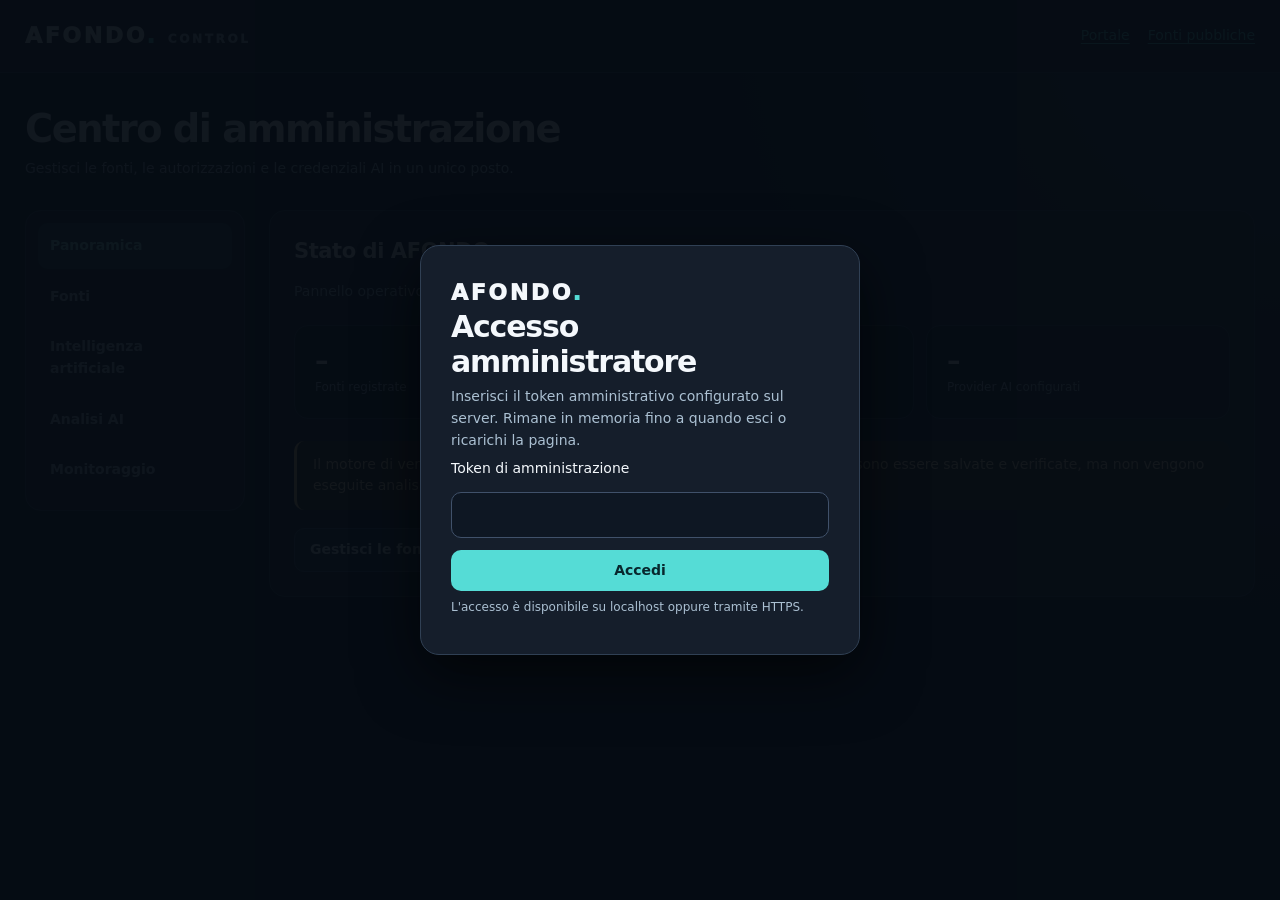
==== web/admin.html @ f1add073 "feat(ai): add operator-triggered extraction and candidate review panel" ====
<!doctype html>
<html lang="it">
<head>
<meta charset="utf-8"><meta name="viewport" content="width=device-width,initial-scale=1">
<meta name="referrer" content="no-referrer">
<title>AFONDO — Administration</title>
<style>
:root{color-scheme:dark;--bg:#090f18;--panel:#151e2b;--panel2:#1e2a3a;--text:#f4f8fc;--muted:#abc0d2;--line:#304054;--aqua:#55dcd6;--danger:#ff9b9b;--warn:#f7ca86}
*{box-sizing:border-box}
body{margin:0;background:radial-gradient(circle at 100% 0%,#172c42,transparent 39%),var(--bg);color:var(--text);font:14px/1.55 Inter,system-ui,-apple-system,sans-serif;min-height:100vh}
a{color:var(--aqua);text-underline-offset:3px}
input,select,textarea,button{font:inherit}
input,select,textarea{background:#0e1723;border:1px solid #40516a;border-radius:10px;color:var(--text);padding:11px 12px;width:100%}
input:focus,select:focus,textarea:focus{outline:2px solid var(--aqua);outline-offset:1px}
input[type=checkbox]{width:auto;accent-color:var(--aqua)}
button{cursor:pointer;border:0;border-radius:10px;padding:10px 15px;font-weight:750}
button:disabled{opacity:.5;cursor:not-allowed}
button.primary{background:var(--aqua);color:#08272d}
button.secondary{border:1px solid #45576e;background:#233249;color:#e5f1f7}
button.danger{background:#56262c;color:#ffd0d0;border:1px solid #854752}
button.ghost{border:1px solid transparent;background:transparent;color:#d1deee}
header{border-bottom:1px solid var(--line);background:#0c1420e8}
.top{max-width:1320px;margin:auto;padding:19px 25px;display:flex;justify-content:space-between;align-items:center;gap:10px;flex-wrap:wrap}
.brand{font-size:22px;letter-spacing:.12em;font-weight:950}.brand i{font-style:normal;color:var(--aqua)}
.top nav{display:flex;align-items:center;gap:18px}
.wrap{max-width:1320px;margin:auto;padding:34px 25px 95px}
h1{font-size:clamp(28px,3vw,41px);line-height:1.15;letter-spacing:-.04em;margin:0 0 7px}
h2{font-size:21px;letter-spacing:-.02em;margin:0 0 14px}
h3{font-size:16px;margin:0 0 10px}
p{margin:7px 0}
.muted{color:var(--muted)}.small{font-size:12px}
.layout{display:grid;grid-template-columns:220px 1fr;gap:24px;margin-top:30px}
.side{background:#121c29;border:1px solid var(--line);border-radius:16px;padding:12px;align-self:start;position:sticky;top:16px}
.tab{display:block;width:100%;text-align:left;background:transparent;color:#b7c9d9;margin-bottom:5px;padding:12px}
.tab[aria-selected=true]{background:#214050;color:#9ef4ef}
.panel{background:var(--panel);border:1px solid var(--line);border-radius:16px;padding:24px;margin-bottom:20px}
.cards{display:grid;grid-template-columns:repeat(3,1fr);gap:12px;margin:22px 0}
.metric{background:#0e1723;padding:20px;border:1px solid var(--line);border-radius:14px}
.metric strong{font-size:27px;display:block;line-height:1.1}
.metric span{color:var(--muted);font-size:12px}
.toolbar{display:flex;gap:12px;align-items:center;justify-content:space-between;flex-wrap:wrap;margin-bottom:15px}
.formgrid{display:grid;grid-template-columns:repeat(2,minmax(0,1fr));gap:14px}
.field label{display:block;font-size:12px;font-weight:750;color:#d3e3ef;margin:0 0 6px}
.field.span2{grid-column:span 2}
.field small{color:var(--muted)}
.actions{display:flex;gap:10px;flex-wrap:wrap;margin-top:18px}
.notice{padding:13px 16px;border-radius:10px;border-left:3px solid var(--warn);background:#30291c;color:#f9e1b1;margin:15px 0}
.good{color:#91eacc}.bad{color:#ffb4b4}
.list{display:grid;grid-template-columns:repeat(auto-fill,minmax(230px,1fr));gap:10px}
.source{background:#101b28;border:1px solid var(--line);border-radius:12px;padding:16px;cursor:pointer;text-align:left;color:var(--text);font-weight:500}
.source:hover,.source:focus-visible{border-color:var(--aqua)}
.source strong{display:block;margin:5px 0}
.pill{display:inline-block;border:1px solid #536a82;border-radius:30px;padding:2px 9px;font-size:11px;color:#bbd0e2;font-weight:650}
.pill.green{color:#94eed9;border-color:#317d6d}
.pill.yellow{color:#f7d196;border-color:#826743}
hr{border:0;border-top:1px solid var(--line);margin:23px 0}
.backdrop{display:flex;align-items:center;justify-content:center;position:fixed;inset:0;background:#060c13f2;z-index:10;padding:15px}
.login{width:min(440px,100%);background:var(--panel);border:1px solid var(--line);border-radius:19px;padding:30px;box-shadow:0 20px 60px #0009}
.login h1{font-size:30px}.login input{margin:12px 0}
.login button{width:100%}
.hidden{display:none!important}
#feedback{position:fixed;bottom:20px;right:20px;max-width:460px;background:#1b3340;border:1px solid #438b95;padding:15px 18px;border-radius:12px;z-index:5;box-shadow:0 12px 34px #0008}
code{background:#0d1724;color:var(--aqua);padding:2px 6px;border-radius:5px}
@media(max-width:820px){.layout{grid-template-columns:1fr}.side{display:flex;position:static;overflow-x:auto;gap:5px}.tab{white-space:nowrap}.cards{grid-template-columns:1fr 1fr}.wrap{padding:28px 14px}.top{padding:16px 14px}}
@media(max-width:520px){.formgrid{grid-template-columns:1fr}.field.span2{grid-column:span 1}.cards{grid-template-columns:1fr}.panel{padding:17px}}
</style>
</head>
<body>
<header><div class="top"><div class="brand">AFONDO<i>.</i> <span class="small muted">CONTROL</span></div><nav><a href="/">Portale</a><a href="/sources">Fonti pubbliche</a><button class="ghost hidden" id="logout">Esci</button></nav></div></header>
<main class="wrap">
<h1>Centro di amministrazione</h1>
<p class="muted">Gestisci le fonti, le autorizzazioni e le credenziali AI in un unico posto.</p>
<div class="layout" id="application">
<aside class="side" aria-label="Sezioni">
<button type="button" class="tab" data-tab="overview" aria-selected="true">Panoramica</button>
<button type="button" class="tab" data-tab="sources" aria-selected="false">Fonti</button>
<button type="button" class="tab" data-tab="ai" aria-selected="false">Intelligenza artificiale</button>
<button type="button" class="tab" data-tab="analysis" aria-selected="false">Analisi AI</button>
<button type="button" class="tab" data-tab="monitor" aria-selected="false">Monitoraggio</button>
</aside>
<div>
<section id="view-overview">
<div class="panel">
<h2>Stato di AFONDO</h2><p class="muted">Pannello operativo. Nessuna scansione viene attivata automaticamente.</p>
<div class="cards">
<div class="metric"><strong id="metric-sources">–</strong><span>Fonti registrate</span></div>
<div class="metric"><strong id="metric-enabled">–</strong><span>Discovery autorizzate</span></div>
<div class="metric"><strong id="metric-ai">–</strong><span>Provider AI configurati</span></div>
</div>
<div class="notice">Il motore di verifica AI non utilizza ancora i provider configurati. Le chiavi possono essere salvate e verificate, ma non vengono eseguite analisi AI.</div>
<div class="actions"><button class="secondary" id="overview-to-sources">Gestisci le fonti →</button><button class="secondary" id="overview-to-ai">Configura AI →</button></div>
</div>
</section>
<section class="hidden" id="view-sources">
<div class="panel">
<div class="toolbar"><div><h2>Registro delle fonti</h2><p class="muted small">Seleziona una fonte per modificarla, oppure creane una nuova.</p></div><button class="primary" id="new-source">+ Nuova fonte</button></div>
<div class="field"><input id="source-search" placeholder="Cerca testata o ID..." aria-label="Cerca testata"></div>
<p class="muted small" id="source-count"></p>
<div class="list" id="source-list"></div>
</div>
<div class="panel hidden" id="source-editor">
<h2 id="source-form-title">Modifica fonte</h2>
<form id="source-form" autocomplete="off">
<div class="formgrid">
<div class="field"><label for="s-id">ID tecnico</label><input id="s-id" required minlength="2" maxlength="70" pattern="[a-z0-9]+(-[a-z0-9]+)*"></div>
<div class="field"><label for="s-name">Nome testata *</label><input id="s-name" required minlength="2" maxlength="200"></div>
<div class="field"><label for="s-type">Tipologia</label><select id="s-type"><option value="newsroom">Giornale / Emittente</option><option value="news_agency">Agenzia</option><option value="primary_evidence">Fonte primaria</option><option value="factcheck_reference">Fact-checking</option></select></div>
<div class="field"><label for="s-priority">Priorità</label><input id="s-priority" value="pilot" maxlength="60"></div>
<div class="field"><label for="s-regions">Aree geografiche (virgole)</label><input id="s-regions" required value="IT"></div>
<div class="field"><label for="s-languages">Lingue (virgole)</label><input id="s-languages" required value="it"></div>
<div class="field span2"><label for="s-site">Sito ufficiale HTTPS *</label><input id="s-site" required type="url" placeholder="https://giornale.example"></div>
<div class="field"><label for="s-method">Metodo di acquisizione</label><select id="s-method"><option value="rss">RSS diretto</option><option value="rss_catalog">Catalogo RSS</option><option value="licensed_api">API con licenza</option><option value="site">Sito senza feed</option><option value="site_or_feed_to_confirm">Feed da verificare</option></select></div>
<div class="field"><label for="s-url">URL feed HTTPS (se disponibile)</label><input id="s-url" type="url" placeholder="https://.../feed.xml"></div>
<div class="field span2"><label><input id="s-active" type="checkbox"> Consenti l'attivazione quando i permessi sono registrati</label><small>Se disattivato, nessuna sincronizzazione sarà consentita, anche con licenza valida.</small></div>
</div>
<div class="actions"><button type="submit" class="primary">Salva fonte</button><button type="button" class="danger hidden" id="delete-source">Archivia fonte</button><button type="button" class="secondary" id="close-source">Chiudi</button></div>
</form>
<hr>
<h3>Autorizzazioni e collegamento tecnico</h3>
<p class="muted small">Inserire soltanto permessi reali e documentati. Un RSS pubblico non equivale a una licenza AI.</p>
<form id="grant-form">
<div class="formgrid">
<div class="field span2"><label><input type="checkbox" id="g-recorded"> Ho verificato una licenza o autorizzazione per la discovery dei metadati</label></div>
<div class="field span2"><label for="g-reference">Riferimento del permesso</label><textarea id="g-reference" rows="2" maxlength="1500" placeholder="Numero contratto, documento o URL condizioni"></textarea></div>
<div class="field"><label for="g-by">Verificato da</label><input id="g-by" maxlength="160"></div>
<div class="field"><label for="g-date">Data revisione</label><input id="g-date" type="date"></div>
<div class="field"><label for="g-expires">Scadenza (opzionale)</label><input id="g-expires" type="date"></div>
<div class="field"><label for="g-adapter">Adapter</label><select id="g-adapter"><option value="feed">RSS / Atom</option><option value="json_api">JSON API</option></select></div>
<div class="field span2"><label for="g-endpoint">Endpoint preciso HTTPS (facoltativo se RSS diretto)</label><input id="g-endpoint" type="url" placeholder="https://..."></div>
<div class="field span2"><label for="g-schema">Mapping JSON API (se richiesto, JSON)</label><textarea rows="3" id="g-schema" placeholder='{"items_path":"response.results","title_field":"webTitle","url_field":"webUrl"}'></textarea></div>
<div class="field"><label for="g-env">Nome variabile per token sorgente (opzionale)</label><input id="g-env" placeholder="AFONDO_SOURCE_NEWS_TOKEN"></div>
<div class="field"><label for="g-header">Header token sorgente</label><select id="g-header"><option>Authorization</option><option>X-API-Key</option></select></div>
</div>
<div class="actions"><button type="submit" class="primary">Salva autorizzazione</button><span class="muted small" id="grant-state">Seleziona prima una fonte.</span></div>
</form>
</div>
</section>
<section class="hidden" id="view-ai">
<div class="panel">
<h2>Provider di intelligenza artificiale</h2>
<p class="muted">Le chiavi vengono cifrate lato server. Non appaiono nell'elenco, non vengono restituite dalle API e non rimangono nel browser dopo aver lasciato la pagina.</p>
<form id="ai-form" autocomplete="off">
<div class="formgrid">
<div class="field"><label for="ai-provider">Provider</label><select id="ai-provider"><option value="openai">OpenAI</option><option value="anthropic">Anthropic</option><option value="gemini">Google Gemini</option></select></div>
<div class="field"><label for="ai-model">Modello</label><input id="ai-model" required placeholder="Inserisci il model ID" maxlength="120"></div>
<div class="field span2"><label for="ai-key">API key</label><input id="ai-key" type="password" placeholder="Nuova chiave (lascia vuoto per mantenere la precedente)" maxlength="500" autocomplete="new-password"></div>
<div class="field span2"><label><input type="checkbox" id="ai-active" checked> Provider predefinito attivo</label></div>
</div>
<div class="actions"><button class="primary" type="submit">Salva configurazione</button><button type="button" class="secondary" id="ai-test">Test connessione</button><button type="button" class="danger" id="ai-delete">Elimina chiave e configurazione</button></div>
</form>
<hr><h3>Provider configurati</h3><div id="ai-list" class="list"></div>
<div class="notice">Il test verifica soltanto che la chiave possa accedere alla lista dei modelli del provider. Non certifica l'accesso a un modello specifico, né attiva l'analisi automatica delle notizie.</div>
</div>
</section>
<section class="hidden" id="view-analysis">
<div class="panel">
<h2>Analisi AI degli articoli</h2>
<p class="muted">Seleziona un articolo già registrato in AFONDO. Dopo la conferma, il testo verrà inviato al provider AI attivo per individuare affermazioni verificabili. Nessun risultato verrà automaticamente considerato vero.</p>
<div class="notice">Invia soltanto contenuti che puoi legittimamente elaborare con un servizio AI esterno. Il servizio non recupera fonti indipendenti e non esegue fact-checking autonomo. Limiti: 12.000 caratteri/articolo, massimo 25 richieste per 24 ore e 1 per articolo all'ora.</div>
<div class="formgrid">
<div class="field span2"><label for="analysis-article">Articolo</label><select id="analysis-article"><option value="">Seleziona un articolo</option></select></div>
</div>
<div class="actions"><button class="primary" id="analysis-run" type="button">Estrai le affermazioni con AI</button><button class="secondary" id="analysis-refresh" type="button">Aggiorna elenco</button></div>
<p class="small muted" id="analysis-status" role="status">Nessuna analisi selezionata.</p>
<hr>
<h3>Ultima estrazione</h3><div id="analysis-runs" class="muted small"></div>
<h3 style="margin-top:25px">Candidate estratte</h3><div id="analysis-candidates"></div>
<p class="small muted">Solo le candidate marcate come fatto e accettate dall'amministratore entrano nell'elenco delle affermazioni da verificare. L'accettazione non costituisce conferma della loro verità.</p>
</div>
</section>
<section class="hidden" id="view-monitor">
<div class="panel"><h2>Monitoraggio dell'acquisizione</h2><p class="muted">Ultimi stati di sincronizzazione per le fonti registrate. Per avviare una scansione servono permessi validi e il token di ingestion già previsto dal backend.</p><div id="monitor-list" class="list"></div></div>
</section>
</div>
</div>
</main>
<div class="backdrop" id="login-overlay">
<div class="login">
<div class="brand">AFONDO<i>.</i></div><h1>Accesso amministratore</h1>
<p class="muted">Inserisci il token amministrativo configurato sul server. Rimane in memoria fino a quando esci o ricarichi la pagina.</p>
<form id="login-form"><label for="login-token">Token di amministrazione</label><input id="login-token" type="password" required minlength="24" autocomplete="off" spellcheck="false"><button class="primary">Accedi</button></form>
<p class="small bad" id="login-error" role="alert"></p>
<p class="small muted">L'accesso è disponibile su localhost oppure tramite HTTPS.</p>
</div>
</div>
<div id="feedback" class="hidden" role="status" aria-live="polite"></div>
<script src="/admin.js" defer></script>
</body></html>
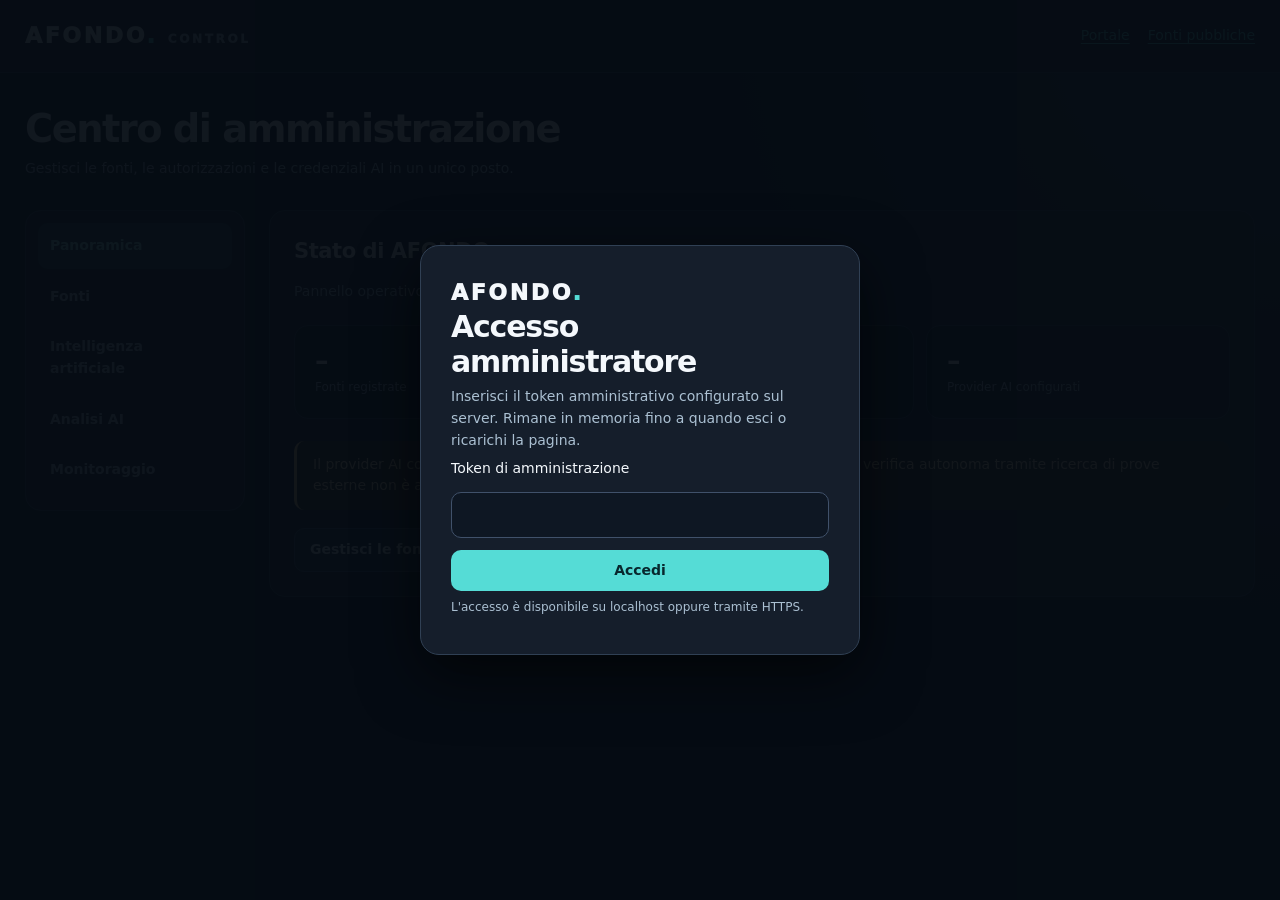
==== commit 00280464: "docs(ai): align documentation and control UI with implemented extraction" ====
--- a/web/admin.html
+++ b/web/admin.html
@@ -87,7 +87,7 @@
 <div class="metric"><strong id="metric-enabled">–</strong><span>Discovery autorizzate</span></div>
 <div class="metric"><strong id="metric-ai">–</strong><span>Provider AI configurati</span></div>
 </div>
-<div class="notice">Il motore di verifica AI non utilizza ancora i provider configurati. Le chiavi possono essere salvate e verificate, ma non vengono eseguite analisi AI.</div>
+<div class="notice">Il provider AI configurato può estrarre affermazioni nella sezione Analisi AI. La verifica autonoma tramite ricerca di prove esterne non è ancora disponibile.</div>
 <div class="actions"><button class="secondary" id="overview-to-sources">Gestisci le fonti →</button><button class="secondary" id="overview-to-ai">Configura AI →</button></div>
 </div>
 </section>
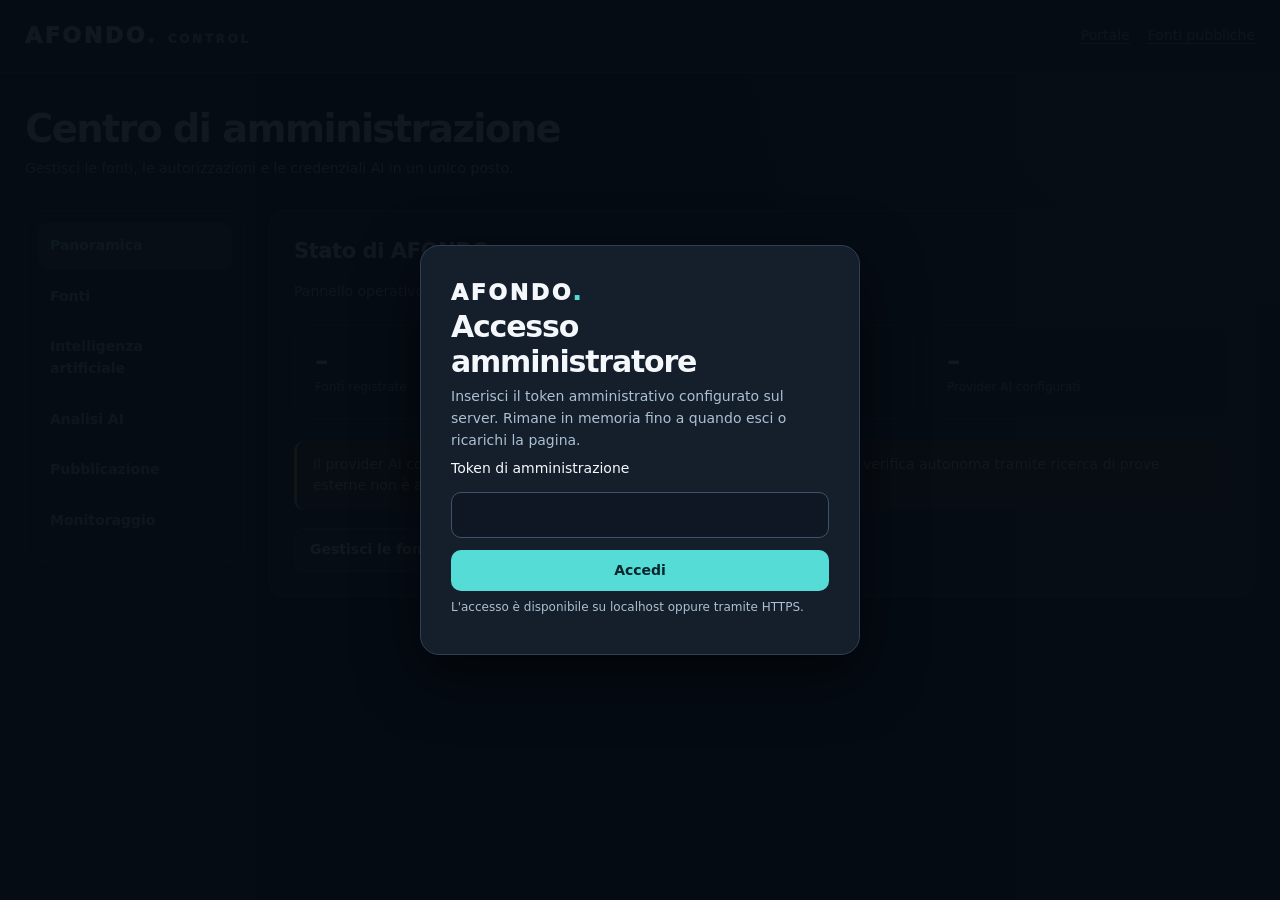
==== commit 081be89f: "feat(portal): add editorial publication controls to admin interface" ====
--- a/web/admin.html
+++ b/web/admin.html
@@ -76,6 +76,7 @@
 <button type="button" class="tab" data-tab="sources" aria-selected="false">Fonti</button>
 <button type="button" class="tab" data-tab="ai" aria-selected="false">Intelligenza artificiale</button>
 <button type="button" class="tab" data-tab="analysis" aria-selected="false">Analisi AI</button>
+<button type="button" class="tab" data-tab="editorial" aria-selected="false">Pubblicazione</button>
 <button type="button" class="tab" data-tab="monitor" aria-selected="false">Monitoraggio</button>
 </aside>
 <div>
@@ -168,6 +169,57 @@
 <p class="small muted">Solo le candidate marcate come fatto e accettate dall'amministratore entrano nell'elenco delle affermazioni da verificare. L'accettazione non costituisce conferma della loro verità.</p>
 </div>
 </section>
+<section class="hidden" id="view-editorial">
+<div class="panel">
+<div class="toolbar">
+  <div>
+    <h2>Pubblicazione sul portale</h2>
+    <p class="muted">Gestisci categorie, notizie in evidenza e segnali visivi per gli articoli disponibili.</p>
+  </div>
+  <a href="/" class="small" target="_blank" rel="noopener noreferrer">Visualizza il portale ↗</a>
+</div>
+<div class="notice">“Sensazionalistico” e “Fuori contesto” sono valutazioni editoriali, non diagnosi automatiche dell'AI. Per pubblicarle occorrono una motivazione dettagliata e un documento consultabile. Le notizie conosciute solo tramite RSS rimangono non verificate.</div>
+<div class="field">
+  <label for="ed-article">Articolo da gestire</label>
+  <select id="ed-article"><option value="">Seleziona un articolo</option></select>
+</div>
+<form id="ed-form" class="hidden">
+  <div class="formgrid" style="margin-top:21px">
+    <div class="field"><label for="ed-topic">Categoria</label>
+      <select id="ed-topic">
+        <option value="">Automatica (titolo)</option>
+        <option value="attualita">Attualità</option><option value="politica">Politica</option>
+        <option value="economia">Economia</option><option value="mondo">Mondo</option>
+        <option value="tecnologia">Tecnologia</option><option value="scienza">Scienza</option>
+        <option value="salute">Salute</option><option value="ambiente">Ambiente</option>
+        <option value="sport">Sport</option><option value="cultura">Cultura</option>
+      </select>
+    </div>
+    <div class="field"><label for="ed-status">Stato della revisione</label>
+      <select id="ed-status"><option value="draft">Bozza, non pubblicare avvisi</option><option value="approved">Approvata, mostra avvisi motivati</option></select>
+    </div>
+    <div class="field span2">
+      <label><input type="checkbox" id="ed-featured"> Metti in primo piano nella home</label>
+    </div>
+    <div class="field span2">
+      <label><input type="checkbox" id="ed-sensationalistic"> Titolo sensazionalistico</label>
+    </div>
+    <div class="field span2">
+      <label><input type="checkbox" id="ed-out-of-context"> Affermazione fuori contesto</label>
+    </div>
+    <div class="field span2"><label for="ed-note">Motivazione pubblica</label>
+      <textarea id="ed-note" maxlength="1200" rows="4" placeholder="Spiega con precisione cosa è documentato, cosa manca e perché la segnalazione è appropriata."></textarea>
+    </div>
+    <div class="field span2"><label for="ed-evidence">Riferimento documentale HTTPS</label>
+      <input id="ed-evidence" type="url" placeholder="https://fonte-originale-o-documento...">
+    </div>
+  </div>
+  <p class="small muted">Per pubblicare una segnalazione servono almeno 40 caratteri di motivazione e un URL di prova. Un articolo in evidenza non deve necessariamente aver ricevuto una valutazione di accuratezza.</p>
+  <div class="actions"><button type="submit" class="primary">Salva la scheda editoriale</button>
+    <span class="muted small" id="ed-feedback" aria-live="polite"></span></div>
+</form>
+</div>
+</section>
 <section class="hidden" id="view-monitor">
 <div class="panel"><h2>Monitoraggio dell'acquisizione</h2><p class="muted">Ultimi stati di sincronizzazione per le fonti registrate. Per avviare una scansione servono permessi validi e il token di ingestion già previsto dal backend.</p><div id="monitor-list" class="list"></div></div>
 </section>
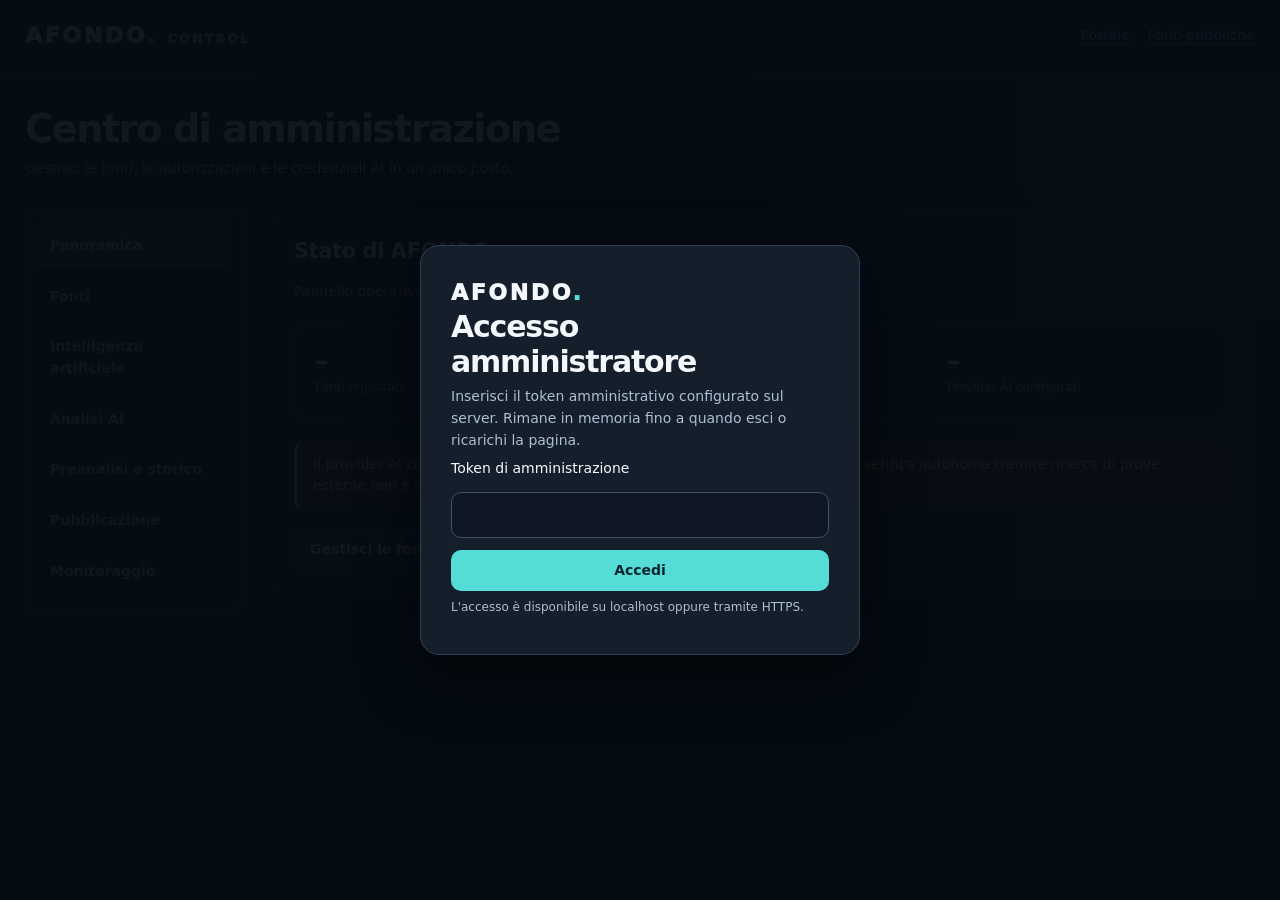
==== commit dfdef914: "feat: add preanalysis rights and verified attribution management to admin" ====
--- a/web/admin.html
+++ b/web/admin.html
@@ -76,6 +76,7 @@
 <button type="button" class="tab" data-tab="sources" aria-selected="false">Fonti</button>
 <button type="button" class="tab" data-tab="ai" aria-selected="false">Intelligenza artificiale</button>
 <button type="button" class="tab" data-tab="analysis" aria-selected="false">Analisi AI</button>
+<button type="button" class="tab" data-tab="preanalysis" aria-selected="false">Preanalisi e storico</button>
 <button type="button" class="tab" data-tab="editorial" aria-selected="false">Pubblicazione</button>
 <button type="button" class="tab" data-tab="monitor" aria-selected="false">Monitoraggio</button>
 </aside>
@@ -122,6 +123,7 @@
 <form id="grant-form">
 <div class="formgrid">
 <div class="field span2"><label><input type="checkbox" id="g-recorded"> Ho verificato una licenza o autorizzazione per la discovery dei metadati</label></div>
+<div class="field span2"><label><input type="checkbox" id="g-display"> Ho verificato anche il diritto di mostrare pubblicamente titoli e metadati nel portale AFONDO</label><small>La pubblicazione è distinta dalla sola acquisizione dei metadati.</small></div>
 <div class="field span2"><label for="g-reference">Riferimento del permesso</label><textarea id="g-reference" rows="2" maxlength="1500" placeholder="Numero contratto, documento o URL condizioni"></textarea></div>
 <div class="field"><label for="g-by">Verificato da</label><input id="g-by" maxlength="160"></div>
 <div class="field"><label for="g-date">Data revisione</label><input id="g-date" type="date"></div>
@@ -169,12 +171,48 @@
 <p class="small muted">Solo le candidate marcate come fatto e accettate dall'amministratore entrano nell'elenco delle affermazioni da verificare. L'accettazione non costituisce conferma della loro verità.</p>
 </div>
 </section>
+<section class="hidden" id="view-preanalysis">
+<div class="panel">
+<h2>Preanalisi prima della pubblicazione</h2>
+<p class="muted">Seleziona un articolo per autorizzarne espressamente l'elaborazione presso il provider AI. Il processo individua affermazioni candidate: la ricerca automatica di prove indipendenti non è ancora disponibile.</p>
+<div class="notice">Non attivare questa funzione senza verificare il diritto di inviare il testo dell'articolo a un servizio AI esterno. Il flag deve riportare base documentale e responsabile della verifica. Nessun feed di soli metadati viene processato come articolo completo.</div>
+<div class="field"><label for="pa-article">Articolo</label><select id="pa-article"><option value="">Seleziona un articolo</option></select></div>
+<form id="pa-permission" class="hidden">
+<div class="formgrid" style="margin-top:16px">
+<div class="field span2"><label><input id="pa-allowed" type="checkbox"> Autorizzo il trattamento AI esterno del testo, dopo verifica dei diritti</label></div>
+<div class="field span2"><label for="pa-basis">Base / riferimento dell'autorizzazione</label><textarea id="pa-basis" rows="2" maxlength="1000" placeholder="Riferimento verificabile a licenza, autorizzazione, titolarità o altra base lecita"></textarea></div>
+<div class="field"><label for="pa-checked">Verificato da</label><input id="pa-checked" maxlength="120" placeholder="Responsabile"></div>
+<div class="field"><label for="pa-expires">Scadenza (facoltativa)</label><input id="pa-expires" type="date"></div>
+</div>
+<div class="actions"><button class="primary" type="submit">Salva permesso AI</button></div>
+</form>
+<hr>
+<div class="toolbar"><div><h3>Coda di preanalisi</h3><p class="muted small">Il worker esamina soltanto articoli approvati per l'AI, mai testi presi da feed senza licenza.</p></div>
+<button class="secondary" id="pa-refresh" type="button">Aggiorna coda</button></div>
+<p class="small muted" id="pa-status" role="status">Nessuna esecuzione.</p>
+<button id="pa-run" class="primary" type="button">Processa ora fino a 3 articoli</button>
+<p class="small muted">Per un'esecuzione ricorrente configura un processo pianificato esterno con <code>python -m afondo.preanalysis --once</code>. Limiti API e spesa restano in vigore.</p>
+</div>
+<div class="panel">
+<h2>Attribuzione verificata a testata e autore</h2>
+<p class="muted">Lo storico pubblico appare soltanto quando un revisore controlla il collegamento originale e la firma. Identità e omonimie non vengono unite automaticamente tra testate diverse.</p>
+<div class="field"><label for="at-article">Articolo</label><select id="at-article"><option value="">Seleziona un articolo</option></select></div>
+<form id="at-form" class="hidden">
+<div class="formgrid" style="margin-top:16px">
+<div class="field span2"><label><input id="at-outlet" type="checkbox"> Testata e URL originale verificati</label></div>
+<div class="field span2"><label><input id="at-byline" type="checkbox"> Firma dell'autore verificata nell'articolo originale</label></div>
+<div class="field"><label for="at-checked">Verificato da</label><input id="at-checked" maxlength="120"></div>
+<div class="field span2"><label for="at-note">Prova / metodo di verifica dell'attribuzione</label><textarea id="at-note" maxlength="800" rows="3" placeholder="Come è stata verificata la pubblicazione e la firma?"></textarea></div>
+</div><div class="actions"><button class="primary" type="submit">Salva attribuzione</button><a href="/history" target="_blank" rel="noopener noreferrer">Apri lo storico pubblico ↗</a></div>
+</form>
+</div>
+</section>
 <section class="hidden" id="view-editorial">
 <div class="panel">
 <div class="toolbar">
   <div>
     <h2>Pubblicazione sul portale</h2>
-    <p class="muted">Gestisci categorie, notizie in evidenza e segnali visivi per gli articoli disponibili.</p>
+    <p class="muted">Approva gli articoli prima della pubblicazione, gestisci categorie e segnalazioni documentate.</p>
   </div>
   <a href="/" class="small" target="_blank" rel="noopener noreferrer">Visualizza il portale ↗</a>
 </div>
@@ -196,7 +234,7 @@
       </select>
     </div>
     <div class="field"><label for="ed-status">Stato della revisione</label>
-      <select id="ed-status"><option value="draft">Bozza, non pubblicare avvisi</option><option value="approved">Approvata, mostra avvisi motivati</option></select>
+      <select id="ed-status"><option value="draft">Bozza, non pubblicare avvisi</option><option value="approved">Approvata, pubblica sul portale</option></select>
     </div>
     <div class="field span2">
       <label><input type="checkbox" id="ed-featured"> Metti in primo piano nella home</label>
@@ -207,6 +245,7 @@
     <div class="field span2">
       <label><input type="checkbox" id="ed-out-of-context"> Affermazione fuori contesto</label>
     </div>
+    <div class="field span2"><label for="ed-change">Motivo della modifica (richiesto per revisioni pubblicate)</label><textarea id="ed-change" maxlength="600" rows="2" placeholder="Che cosa è cambiato rispetto alla versione pubblica precedente?"></textarea></div>
     <div class="field span2"><label for="ed-note">Motivazione pubblica</label>
       <textarea id="ed-note" maxlength="1200" rows="4" placeholder="Spiega con precisione cosa è documentato, cosa manca e perché la segnalazione è appropriata."></textarea>
     </div>
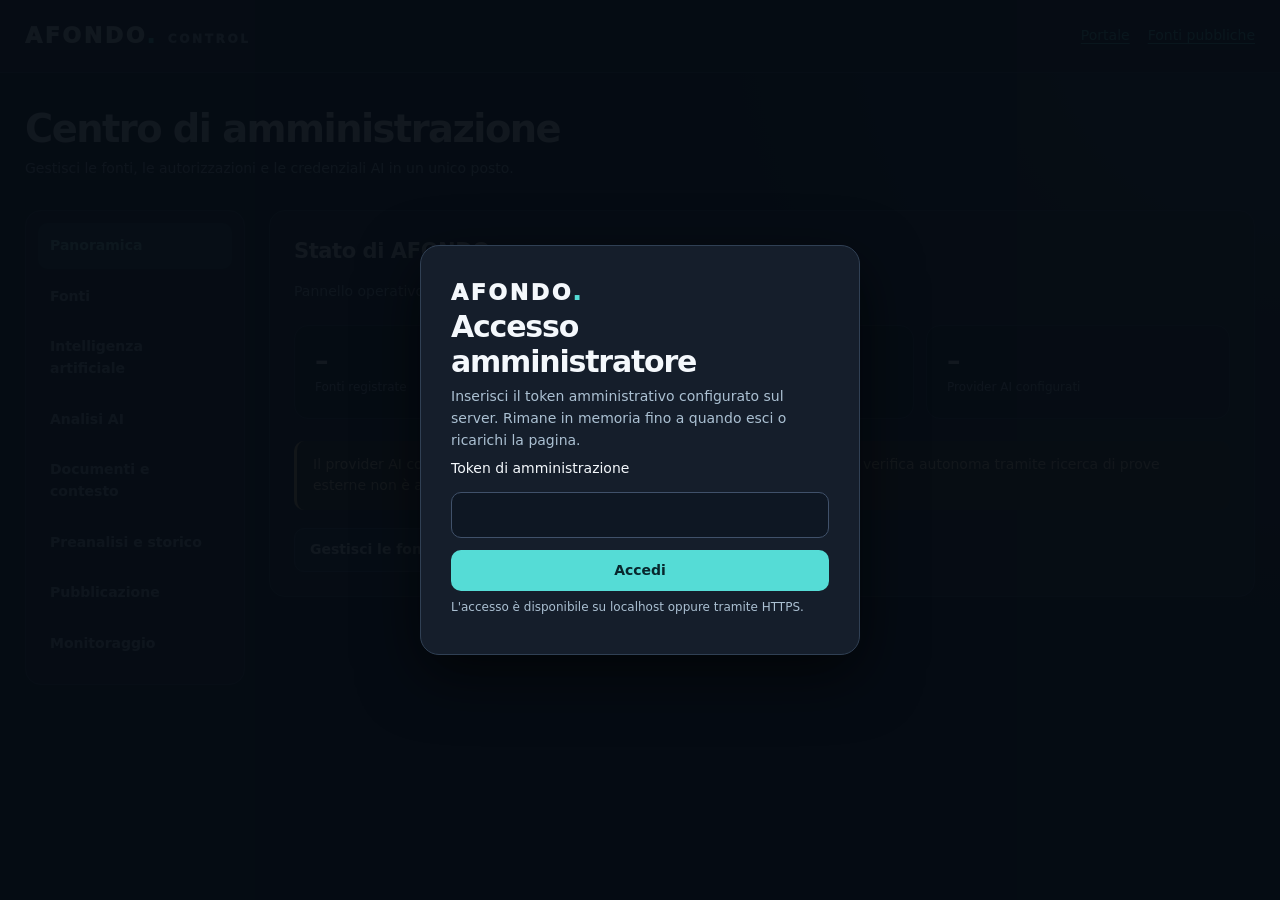
==== commit bd2dc8ab: "feat(admin): add document intake, evidence review and context matching workbench" ====
--- a/web/admin.html
+++ b/web/admin.html
@@ -76,6 +76,7 @@
 <button type="button" class="tab" data-tab="sources" aria-selected="false">Fonti</button>
 <button type="button" class="tab" data-tab="ai" aria-selected="false">Intelligenza artificiale</button>
 <button type="button" class="tab" data-tab="analysis" aria-selected="false">Analisi AI</button>
+<button type="button" class="tab" data-tab="documents" aria-selected="false">Documenti e contesto</button>
 <button type="button" class="tab" data-tab="preanalysis" aria-selected="false">Preanalisi e storico</button>
 <button type="button" class="tab" data-tab="editorial" aria-selected="false">Pubblicazione</button>
 <button type="button" class="tab" data-tab="monitor" aria-selected="false">Monitoraggio</button>
@@ -124,6 +125,7 @@
 <div class="formgrid">
 <div class="field span2"><label><input type="checkbox" id="g-recorded"> Ho verificato una licenza o autorizzazione per la discovery dei metadati</label></div>
 <div class="field span2"><label><input type="checkbox" id="g-display"> Ho verificato anche il diritto di mostrare pubblicamente titoli e metadati nel portale AFONDO</label><small>La pubblicazione è distinta dalla sola acquisizione dei metadati.</small></div>
+<div class="field span2"><label><input type="checkbox" id="g-leads"> Ho verificato anche il diritto di usare i metadati per cercare documenti pertinenti internamente</label><small>Le piste trovate non sono prove di verità e richiedono lettura della fonte.</small></div>
 <div class="field span2"><label for="g-reference">Riferimento del permesso</label><textarea id="g-reference" rows="2" maxlength="1500" placeholder="Numero contratto, documento o URL condizioni"></textarea></div>
 <div class="field"><label for="g-by">Verificato da</label><input id="g-by" maxlength="160"></div>
 <div class="field"><label for="g-date">Data revisione</label><input id="g-date" type="date"></div>
@@ -159,7 +161,7 @@
 <div class="panel">
 <h2>Analisi AI degli articoli</h2>
 <p class="muted">Seleziona un articolo già registrato in AFONDO. Dopo la conferma, il testo verrà inviato al provider AI attivo per individuare affermazioni verificabili. Nessun risultato verrà automaticamente considerato vero.</p>
-<div class="notice">Invia soltanto contenuti che puoi legittimamente elaborare con un servizio AI esterno. Il servizio non recupera fonti indipendenti e non esegue fact-checking autonomo. Limiti: 12.000 caratteri/articolo, massimo 25 richieste per 24 ore e 1 per articolo all'ora.</div>
+<div class="notice">Prima di eseguire un'analisi manuale o automatica devi registrare un permesso di invio del testo al provider nella sezione <strong>Preanalisi e storico</strong>. Il servizio non recupera ancora fonti originali né svolge fact-checking autonomo. Limiti: 12.000 caratteri/articolo, 25 richieste ogni 24 ore e 1 per articolo all'ora.</div>
 <div class="formgrid">
 <div class="field span2"><label for="analysis-article">Articolo</label><select id="analysis-article"><option value="">Seleziona un articolo</option></select></div>
 </div>
@@ -170,6 +172,37 @@
 <h3 style="margin-top:25px">Candidate estratte</h3><div id="analysis-candidates"></div>
 <p class="small muted">Solo le candidate marcate come fatto e accettate dall'amministratore entrano nell'elenco delle affermazioni da verificare. L'accettazione non costituisce conferma della loro verità.</p>
 </div>
+</section>
+<section class="hidden" id="view-documents">
+  <div class="panel">
+    <h2>Documenti e confronto con le affermazioni</h2>
+    <p class="muted">Registra un estratto fedele di un documento pubblico che hai verificato, indicando il punto esatto dove compare. AFONDO non scarica pagine o documenti da URL non autorizzati.</p>
+    <div class="notice">Un documento deve essere controllato da una persona diversa da chi lo ha registrato. L'AI può individuare differenze tra cifre e anni, ma non stabilisce che un giornalista abbia mentito o che una notizia sia falsa.</div>
+    <form id="doc-form">
+      <div class="formgrid">
+        <div class="field span2"><label for="doc-title">Titolo del documento</label><input id="doc-title" required minlength="12" maxlength="300" placeholder="Es. Comunicato ufficiale sull'indice dei prezzi"></div>
+        <div class="field span2"><label for="doc-url">URL HTTPS della fonte</label><input id="doc-url" type="url" required placeholder="https://..."></div>
+        <div class="field"><label for="doc-publisher">Ente / editore</label><input id="doc-publisher" required minlength="3" maxlength="160"></div>
+        <div class="field"><label for="doc-group">Gruppo originale della prova</label><input id="doc-group" required minlength="3" maxlength="160" placeholder="Es. ISTAT"></div>
+        <div class="field"><label for="doc-kind">Tipo di fonte</label><select id="doc-kind"><option value="primary">Primaria</option><option value="secondary">Secondaria</option></select></div>
+        <div class="field"><label for="doc-date">Data di pubblicazione (facoltativa)</label><input id="doc-date" type="date"></div>
+        <div class="field span2"><label for="doc-locator">Posizione precisa</label><input id="doc-locator" required minlength="3" maxlength="240" placeholder="Pagina 4, tabella 2, paragrafo 3..."></div>
+        <div class="field span2"><label for="doc-excerpt">Estratto documentale (massimo 4500 caratteri)</label><textarea id="doc-excerpt" rows="5" minlength="40" maxlength="4500" required placeholder="Riporta fedelmente solo il passaggio necessario al confronto, nei limiti del diritto di citazione."></textarea></div>
+        <div class="field span2"><label for="doc-permission">Base per conservare e utilizzare questo estratto</label><textarea id="doc-permission" rows="2" minlength="20" maxlength="800" required placeholder="Es. documento pubblico riutilizzabile / licenza / permesso documentato"></textarea></div>
+        <div class="field"><label for="doc-recorder">Registrato da</label><input id="doc-recorder" required minlength="2" maxlength="120"></div>
+      </div>
+      <div class="actions"><button type="submit" class="primary">Registra documento in revisione</button><button type="button" id="doc-refresh" class="secondary">Aggiorna</button></div>
+    </form>
+  </div>
+  <div class="panel">
+    <h2>Documenti registrati</h2>
+    <p class="muted small">Prima dell'approvazione, confronta l'estratto con il documento originale. La verifica non è automatica.</p>
+    <div id="doc-list" class="list" aria-live="polite"></div>
+  </div>
+  <div class="panel">
+    <div class="toolbar"><div><h2>Confronti preparati</h2><p class="muted small">Corrispondenze testuali e differenze numeriche/temporali, senza verdetto automatico.</p></div><button id="context-refresh" type="button" class="secondary">Aggiorna confronti</button></div>
+    <div id="context-list" class="list" aria-live="polite"></div>
+  </div>
 </section>
 <section class="hidden" id="view-preanalysis">
 <div class="panel">
